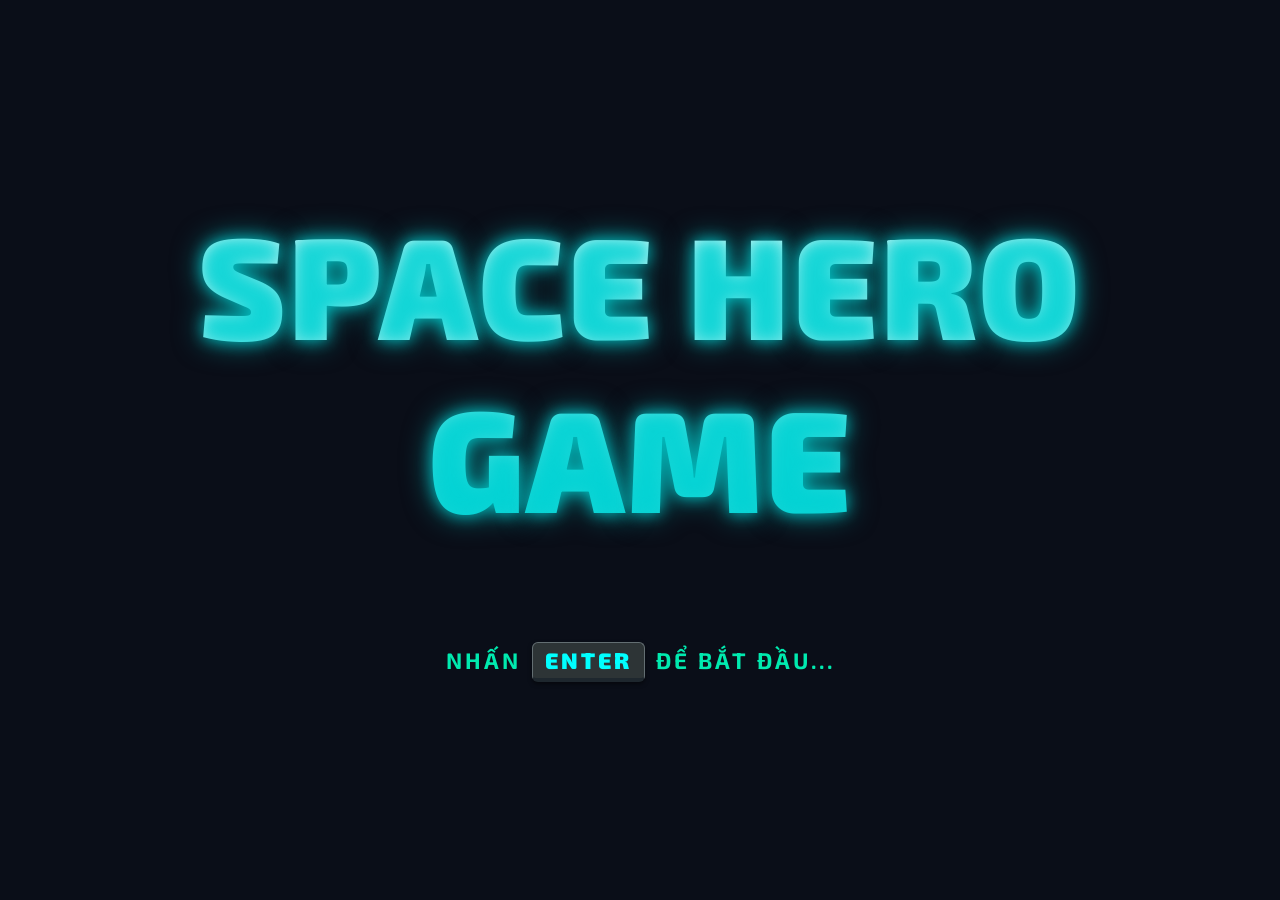
==== index.html @ d06ce6f5 "edit win banner" ====
<!doctype html>
<html lang="vi">
  <head>
    <meta charset="UTF-8" />
    <meta name="viewport" content="width=device-width, initial-scale=1.0" />
    <title>KIẾN THỨC TỔNG HỢP</title>
    <link
      rel="icon"
      href="https://image2url.com/r2/default/images/1771649817034-3b169dea-c56d-453d-b42c-735cafe83a2a.png"
      type="image/png"
    />
    <script src="https://cdn.jsdelivr.net/npm/phaser@3.55.2/dist/phaser.min.js"></script>
    <script src="https://cdn.jsdelivr.net/npm/sortablejs@latest/Sortable.min.js"></script>
    <link rel="stylesheet" href="styles/main.css" />
  </head>

  <body>
    <div id="start-screen" class="ui-screen">
      <div id="intro-step-1" class="ui-content">
        <h1 class="ui-title glow-title mega-title">SPACE HERO GAME</h1>
        <p class="press-start">
          Nhấn <span class="mech-key">ENTER</span> để bắt đầu...
        </p>
      </div>

      <div id="intro-step-2" class="menu-screen" style="display: none">
        <div class="dashboard-layout">
          <div class="dashboard-sidebar">
            <h2 class="sidebar-title">🧑‍🚀 THÔNG TIN HỌC SINH</h2>

            <div class="sidebar-controls">
              <select
                id="select-school"
                class="cyber-select"
                onchange="populateClasses()"
              >
                <option value="">-- ĐANG TRÍCH XUẤT DỮ LIỆU...</option>
              </select>

              <select
                id="select-class"
                class="cyber-select"
                onchange="populateStudents()"
                disabled
              >
                <option value="">-- Chọn Lớp --</option>
              </select>

              <select
                id="select-student"
                class="cyber-select"
                onchange="selectStudent()"
                disabled
              >
                <option value="">-- Chọn Họ & Tên --</option>
              </select>

              <button
                id="btn-view-history"
                class="cyber-select"
                onclick="window.showHistory()"
              >
                📜 LỊCH SỬ ĐIỂM
              </button>
            </div>

            <div class="sidebar-footer">↑ Điền thông tin học sinh trước ←</div>
          </div>

          <div class="dashboard-main">
            <div class="cyber-panel">
              <h3 class="panel-title">🎮 BẢNG ĐIỀU KHIỂN</h3>
              <div class="panel-content">
                <p>
                  <b>Điều khiển:</b> Sử dụng các phím
                  <kbd class="mech-key">W</kbd>
                  <kbd class="mech-key">A</kbd>
                  <kbd class="mech-key">S</kbd>
                  <kbd class="mech-key">D</kbd>
                  hoặc
                  <kbd class="mech-key">↑</kbd>
                  <kbd class="mech-key">←</kbd>
                  <kbd class="mech-key">↓</kbd>
                  <kbd class="mech-key">→</kbd> để di chuyển.
                </p>
              </div>
            </div>

            <div class="cyber-panel">
              <h3 class="panel-title">🚀 NHIỆM VỤ</h3>
              <div class="panel-content">
                <ul class="panel-list">
                  <li>Chạm vào Viên Ngọc để trả lời câu hỏi.</li>
                  <li>Tránh né Thiên Thạch.</li>
                  <li>
                    Thu thập vật phẩm hỗ trợ: ❤️ (Máu), 🛡️ (Khiên), 🧲 (Nam
                    châm), 💣 (Bom).
                  </li>
                </ul>
                <p>
                  <b>Tiến hóa:</b> Trả lời đúng các câu hỏi của <b>BOSS</b> để
                  nhận Nội Tại & nâng cấp tối đa sức mạnh!
                </p>
              </div>
            </div>

            <div id="level-selection-container" class="level-grid"></div>
          </div>
        </div>
      </div>
    </div>

    <div id="countdown-screen" class="ui-screen" style="display: none">
      <div id="countdown-text">5</div>
      <div id="loading-msg" class="loading-reveal-text">
        Chuẩn bị tiến vào không gian...
      </div>
    </div>

    <div id="game-over-screen" class="ui-screen" style="display: none">
      <div class="lose-card">
        <div class="lose-badge">
          <span class="skull-icon">💀</span>
        </div>
        <h1 class="lose-title">THUA CUỘC</h1>

        <div class="lose-score-box">
          <p id="end-score-text">ĐIỂM SỐ CỦA BẠN</p>
          <p id="end-score" class="lose-score-number">0</p>
        </div>

        <div class="lose-btn-group">
          <button
            class="lose-btn btn-outline"
            id="btn-save-lose"
            onclick="submitAutoScore()"
          >
            LƯU ĐIỂM
          </button>
          <button class="lose-btn btn-gradient" onclick="triggerReload()">
            CHƠI LẠI
          </button>
        </div>
      </div>
    </div>

    <div id="win-screen" class="ui-screen" style="display: none">
      <div class="win-banner">🏆</div>
      <h1 class="ui-title">XIN CHÚC MỪNG!</h1>
      <p class="win-score-box">
        Điểm số: <span class="stat-highlight" id="win-score-display">0/0</span>
      </p>
      <div class="ui-btn-box">
        <button
          class="ui-btn pulse-btn btn-win-large"
          onclick="triggerReload()"
        >
          CHƠI LẠI
        </button>
        <button
          class="ui-btn pulse-btn btn-win-large"
          id="btn-save-win"
          onclick="submitAutoScore()"
        >
          LƯU ĐIỂM
        </button>
      </div>
    </div>

    <div id="set-title-display" style="display: none">
      <span id="set-title-text">KIẾN THỨC TỔNG HỢP - PHẦN ...</span>
    </div>

    <div id="skills-row" style="display: none">
      <div class="skills-header">🌟 NỘI TẠI ĐÃ MỞ:</div>
      <div id="skills-list"></div>
    </div>

    <div id="hud-container" style="display: none">
      <div class="hud-row">
        <div class="hud-box score-box">
          💎 ĐIỂM: <span id="score" class="hud-txt-white">0</span>/<span
            id="total-questions-display"
            >45</span
          >
        </div>
        <div class="hud-box" id="health-display">
          ❤️ MÁU: <span id="hp" class="hud-txt-white">❤️❤️❤️❤️❤️❤️❤️</span>
        </div>
        <div class="hud-box timer-box">
          ⏱️
          <span id="time-remaining" class="hud-txt-white">15:00</span>
        </div>
      </div>
      <div class="hud-row">
        <div class="hud-box" id="streak-box">
          🔥 CHUỖI: <span id="streak" class="hud-txt-white">0</span>
        </div>
        <div class="hud-box" id="level-display">
          ⚡ CẤP: <span id="level" class="hud-txt-white">0</span>
        </div>
        <div class="hud-box" id="buff-status" style="display: none">
          ⚡ <span id="buff-text">BUFF</span>:
          <span id="buff-timer" class="hud-txt-timer">0s</span>
        </div>
        <div class="hud-box" id="shield-status" style="display: none">
          🛡️ KHIÊN: <span id="shield-timer" class="hud-txt-white">0s</span>
        </div>
      </div>
      <div id="pause-btn-hud" onclick="togglePause()" title="Tạm dừng [P]">
        <svg viewBox="0 0 24 24">
          <path d="M6 19h4V5H6v14zm8-14v14h4V5h-4z" />
        </svg>
      </div>
      <div id="player-name-display" class="player-name"></div>
    </div>

    <div id="boss-warning">
      ⚠️ CẢNH BÁO<br /><span class="boss-warning-txt">BOSS SẮP ĐẾN!</span>
    </div>

    <div id="progress-container" style="display: none">
      <div id="progress-fill"></div>
      <div id="boss-markers"></div>
    </div>

    <div id="feedback-modal"></div>
    <div id="overlay" style="display: none"></div>

    <div id="custom-alert" class="ui-screen" style="display: none">
      <div class="alert-box">
        <h2 class="alert-title">⚠️ LƯU Ý</h2>
        <p id="custom-alert-msg"></p>
        <button
          class="ui-btn btn-alert"
          onclick="
            document.getElementById('custom-alert').style.display = 'none'
          "
        >
          ĐÃ HIỂU
        </button>
      </div>
    </div>

    <div id="quiz-modal" style="display: none">
      <span id="close-modal-btn" onclick="closeModal()">[ESC]</span>
      <div id="question-title">CÂU HỎI</div>
      <h3 id="question-text">Loading...</h3>
      <div
        id="media-loader"
        class="cyber-media-loader"
        style="display: none"
      ></div>
      <img
        id="question-image"
        src=""
        alt="Hình minh họa"
        onclick="openZoom()"
      />
      <div id="hotspot-container" style="display: none">
        <img id="hotspot-image" src="" alt="Hotspot" />
      </div>
      <video id="question-video" autoplay muted preload="metadata">
        Trình duyệt của bạn không hỗ trợ thẻ video.
      </video>
      <div id="options-container"></div>
      <button id="confirm-btn">CHỐT ĐÁP ÁN</button>
    </div>

    <div id="image-zoom-overlay" style="display: none" onclick="closeZoom()">
      <img id="zoomed-image" src="" alt="Zoomed" />
    </div>

    <div id="pause-screen" class="ui-screen" style="display: none">
      <div id="resume-btn-huge" onclick="togglePause()" title="Tiếp tục [P]">
        <svg viewBox="0 0 24 24"><path d="M8 5v14l11-7z" /></svg>
      </div>
    </div>

    <div id="help-btn" onclick="openHelpModal()">?</div>

    <div id="help-modal" class="ui-screen" style="display: none">
      <div class="ui-content radar-panel help-box">
        <span class="help-close" onclick="closeHelpModal()">[ESC]</span>
        <h2 class="help-header">⌨️ BẢNG PHÍM TẮT</h2>

        <div class="help-content shortcut-grid">
          <div class="shortcut-group">
            <h3 class="shortcut-title">🚀 ĐIỀU KHIỂN TÀU</h3>
            <div class="shortcut-item">
              <span class="mech-key">W</span><span class="mech-key">A</span
              ><span class="mech-key">S</span
              ><span class="mech-key">D</span> hoặc
              <span class="mech-key">↑</span><span class="mech-key">←</span
              ><span class="mech-key">↓</span><span class="mech-key">→</span>
            </div>
          </div>

          <div class="shortcut-group">
            <h3 class="shortcut-title">🎮 HỆ THỐNG GAME</h3>
            <div class="shortcut-item">
              <span class="mech-key">P</span>
              <span>Tạm dừng / Tiếp tục game</span>
            </div>
            <div class="shortcut-item">
              <span class="mech-key">H</span>
              <span>Bật / Tắt bảng hướng dẫn này</span>
            </div>
            <div class="shortcut-item">
              <span class="mech-key">ESC</span>
              <span>Đóng các bảng hộp thoại tự động / Thoát toàn màn hình</span>
            </div>
          </div>

          <div class="shortcut-group" style="border-left-color: #ff4757">
            <h3 class="shortcut-title" style="color: #ff4757">
              ✍️ KHI CÓ CÂU HỎI
            </h3>
            <div class="shortcut-item">
              <span class="mech-key">1</span> <span>đến</span>
              <span class="mech-key">6</span> <span>: Chọn nhanh đáp án</span>
            </div>
            <div class="shortcut-item">
              <span class="mech-key">Enter</span>
              <span>: Chốt đáp án / Đóng thông báo lỗi</span>
            </div>
          </div>
        </div>
      </div>
    </div>

    <div id="history-modal" class="ui-screen" style="display: none">
      <div class="alert-box">
        <span
          class="help-close"
          onclick="
            document.getElementById('history-modal').style.display = 'none'
          "
          >[ESC]</span
        >

        <h2 class="alert-title">📜 LỊCH SỬ ĐIỂM</h2>
        <div id="history-content"></div>
      </div>
    </div>

    <div id="global-loader" class="ui-screen">
      <div class="cyber-spinner"></div>
      <div class="loader-text">ĐANG KHỞI ĐỘNG HỆ THỐNG...</div>
    </div>

    <script src="scripts/config.js"></script>
    <script src="scripts/questions.js"></script>
    <script src="scripts/game.js"></script>
    <script src="scripts/ui.js"></script>
  </body>
</html>
---- styles/main.css ----
@import url("https://fonts.googleapis.com/css2?family=Exo+2:wght@400;600;700;900&display=swap");

body {
  margin: 0;
  padding: 0;
  overflow: hidden;
  background: #0b0f19;
  font-family: "Exo 2", sans-serif;
  user-select: none;
}

/* ================== GIAO DIỆN CHUNG ================== */
.ui-screen {
  position: fixed;
  top: 0;
  left: 0;
  width: 100%;
  height: 100%;
  background: rgba(11, 15, 25, 0.98);
  z-index: 999999999;
  display: flex;
  flex-direction: column;
  justify-content: center;
  align-items: center;
  color: white;
  overflow-y: auto;
}
.ui-content {
  max-width: 800px;
  width: 90%;
  text-align: center;
}
.ui-title {
  font-size: clamp(4.2rem, 8vmin, 5.5rem);
  font-weight: 900;
  margin-bottom: 30px;
  text-transform: uppercase;
  letter-spacing: 2px;
  background: linear-gradient(180deg, #fff 0%, #00d2d3 100%);
  background-clip: text;
  -webkit-background-clip: text;
  -webkit-text-fill-color: transparent;
}

.key-cap {
  display: inline-block;
  padding: 2px 8px;
  background: #333;
  border-radius: 4px;
  border-bottom: 2px solid #111;
  font-weight: bold;
  color: #fff;
  margin: 0 3px;
}
.ui-btn {
  padding: clamp(12px, 2.2vmin, 15px) clamp(30px, 6vw, 50px);
  font-size: clamp(1.1rem, 3vmin, 1.5rem);
  font-weight: bold;
  color: #0b0f19;
  background: #00d2d3;
  border: none;
  border-radius: 50px;
  cursor: pointer;
  text-transform: uppercase;
  box-shadow: 0 0 20px rgba(0, 210, 211, 0.4);
  transition:
    transform 0.1s,
    box-shadow 0.1s;
}
.ui-btn:hover {
  transform: scale(1.05);
  box-shadow: 0 0 30px rgba(0, 210, 211, 0.6);
}

/* ================== HUD & TIỆN ÍCH ================== */
#hud-container {
  position: fixed;
  top: 20px;
  left: 20px;
  width: 95%;
  pointer-events: none;
  z-index: 100;
  display: flex;
  flex-direction: column;
  gap: 10px;
}
.hud-row {
  display: flex;
  gap: 15px;
  align-items: center;
}
.hud-box {
  background: rgba(0, 0, 0, 0.7);
  border-left: 4px solid #00d2d3;
  padding: 8px 15px;
  border-radius: 4px;
  color: #fff;
  font-size: clamp(12px, 2vmin, 16px);
  font-weight: 700;
  display: flex;
  align-items: center;
}
#health-display {
  border-color: #ff4757;
  color: #ff6b6b;
}
#streak-box {
  border-color: #f1c40f;
  color: #f1c40f;
}

.skill-tag {
  background: rgba(0, 0, 0, 0.8);
  padding: 4px 10px;
  border-radius: 20px;
  font-size: clamp(10px, 1.8vmin, 14px);
  font-weight: 700;
  border: 1px solid;
  white-space: nowrap;
  box-shadow: 0 2px 5px rgba(0, 0, 0, 0.5);
  animation: popIn 0.3s cubic-bezier(0.175, 0.885, 0.32, 1.275) forwards;
}
.boss-marker {
  position: absolute;
  transform: translateX(-50%);
  font-size: 24px;
  color: #ffffff;
  text-shadow: 0 0 5px #ff4757;
  filter: drop-shadow(0px 0px 5px #ff4757);
  transition: transform 0.3s;
}
.boss-marker.passed {
  filter: grayscale(100%) opacity(0.4);
  transform: translateX(-50%) scale(0.8);
}

/* ================== MODAL & CÂU HỎI ================== */
#quiz-modal {
  display: none;
  position: fixed;
  top: 50%;
  left: 50%;
  transform: translate(-50%, -50%);
  background: #1e272e;
  border: 2px solid #00d2d3;
  border-radius: 15px;
  padding: 30px;
  z-index: 10001;
  width: 90%;
  max-width: 1080px;
  text-align: center;
  color: white;
  box-shadow: 0 0 50px rgba(0, 0, 0, 0.8);
  max-height: 90vh;
  overflow-y: auto;
}
#quiz-modal::-webkit-scrollbar {
  width: 12px;
}
#quiz-modal::-webkit-scrollbar-track {
  background: transparent;
  margin: 15px 0;
}
#quiz-modal::-webkit-scrollbar-thumb {
  background: #00d2d3;
  border-radius: 10px;
  border: 3px solid #1e272e;
}
#quiz-modal::-webkit-scrollbar-thumb:hover {
  background: #a29bfe;
}
#question-title {
  font-size: clamp(1.4rem, 3.6vmin, 2rem);
  margin-bottom: 15px;
  color: #81ecec;
  text-transform: uppercase;
  letter-spacing: 1px;
  border-bottom: 1px solid #444;
  padding-bottom: 10px;
}
#question-text {
  font-size: clamp(1.05rem, 2.8vmin, 1.3rem);
  margin: 0 10px 25px;
  line-height: 1.5;
  text-align: justify;
}

#confirm-btn {
  display: none;
  width: 35%;
  margin: 30px auto 0;
  padding: 15px 30px;
  font-size: clamp(1.15rem, 3.2vmin, 1.5rem);
  font-weight: 900;
  text-transform: uppercase;
  letter-spacing: 1px;
  background: linear-gradient(45deg, #00d2d3, #1dd1a1);
  color: #0b0f19;
  border: none;
  border-radius: 50px;
  cursor: pointer;
  box-shadow: 0 0 20px rgba(0, 210, 211, 0.4);
  transition: all 0.3s ease;
  font-family: "Exo 2", sans-serif;
}
#confirm-btn:hover {
  transform: scale(1.05);
  box-shadow: 0 0 40px rgba(0, 210, 211, 0.8);
}
#close-modal-btn {
  position: absolute;
  top: 15px;
  right: 20px;
  cursor: pointer;
  color: #ff4757;
  transition: 0.2s;
  font-weight: bold;
  font-size: 1.2rem;
  z-index: 2;
}
#close-modal-btn:hover {
  text-shadow: 0 0 10px rgba(255, 71, 87, 0.8);
}

.option-btn,
.match-static-box,
.match-drag-box,
.sortable-item,
.matrix-table td {
  border: 2px solid #334155;
  box-sizing: border-box;
}

/* 1. Trắc nghiệm */
.option-btn {
  display: flex;
  align-items: center;
  width: 100%;
  padding: 12px 20px;
  margin: 8px 0;
  background: #2f3640;
  border-radius: 8px;
  color: #dcdde1;
  font-size: 1.1rem;
  text-align: left;
  cursor: pointer;
  transition: 0.2s;
}
.option-btn:hover {
  background: #353b48;
  border-color: #00d2d3;
}
.single-choice:hover {
  background: #00d2d3;
  color: #000;
  font-weight: bold;
}
.multi-choice .checkbox {
  width: 20px;
  height: 20px;
  min-width: 20px;
  flex-shrink: 0;
  border: 2px solid #aaa;
  border-radius: 4px;
  margin-right: 15px;
  display: flex;
  justify-content: center;
  align-items: center;
  background: transparent;
}
.multi-choice.selected {
  background: #2f3640;
  border-color: #00d2d3;
}
.multi-choice.selected .checkbox {
  background: #00d2d3;
  border-color: #00d2d3;
}
.multi-choice.selected .checkbox::after {
  content: "✔";
  font-size: 14px;
  color: #000;
}

/* 2. Nối chữ */
.matching-board {
  display: flex;
  justify-content: space-between;
  gap: 10px;
  margin: 15px 0;
  width: 100%;
}
.matching-col-left,
.matching-col-right {
  flex: 1;
  display: flex;
  flex-direction: column;
  gap: 8px;
}
.match-static-box,
.match-drag-box {
  border-radius: 8px;
  font-weight: bold;
  text-align: left;
  font-size: 1.2rem;
  min-height: 45px;
  display: flex;
  align-items: center;
  box-shadow: 0 4px 6px rgba(0, 0, 0, 0.3);
}
.match-static-box {
  background: #2f3640;
  color: #dcdde1;
  padding: 10px 12px;
}
.match-drag-box {
  background: #1e272e;
  color: #00d2d3;
  padding: 10px 12px 10px 8px;
  cursor: grab;
  transition: background 0.2s;
}
.match-drag-box::before {
  content: "⋮⋮";
  margin-right: 10px;
  font-size: 1.2rem;
  color: inherit;
}
.match-drag-box:active {
  cursor: grabbing;
  background: #2f3640;
}
.sortable-ghost-match {
  opacity: 0.4;
  background: #000;
  border: 2px solid #f39c12;
}

/* 3. Sắp xếp */
.sortable-list {
  list-style: none;
  padding: 0;
  margin: 15px 0;
  text-align: left;
  counter-reset: step-counter;
}
.sortable-item {
  background: #2f3640;
  color: #dcdde1;
  padding: 15px 15px 15px 50px !important;
  margin-bottom: 10px;
  border-radius: 8px;
  cursor: grab;
  font-size: 1.1rem;
  font-weight: bold;
  display: flex;
  align-items: center;
  box-shadow: 0 4px 6px rgba(0, 0, 0, 0.3);
  position: relative;
}
.sortable-item:active {
  cursor: grabbing;
  background: #353b48;
}
.sortable-item::before {
  counter-increment: step-counter;
  content: counter(step-counter);
  position: absolute;
  left: 12px;
  top: 50%;
  transform: translateY(-50%);
  background: #00d2d3;
  color: #0f172a;
  width: 26px;
  height: 26px;
  border-radius: 50%;
  display: flex;
  align-items: center;
  justify-content: center;
  font-weight: 900;
  font-size: 1rem;
  box-shadow: 0 0 8px rgba(0, 210, 211, 0.5);
}
.drag-handle {
  margin-right: 15px;
  color: #00d2d3;
  font-size: 1.5rem;
}
.sortable-ghost {
  opacity: 0.4;
  background: #1e272e;
  border: 2px dashed #00d2d3;
}

/* 4. Ma trận */
.matrix-table {
  width: 100%;
  border-collapse: collapse;
  margin-top: 15px;
  background: #2f3640;
  border-radius: 8px;
  overflow: hidden;
}
.matrix-table th {
  background: #0097e6;
  color: white;
  padding: 12px;
  font-size: 1.1rem;
  border: 1px solid #555;
}
.matrix-table th:first-child {
  background: #1e272e !important;
  border-top: 2px solid #1e272e !important;
  border-left: 2px solid #1e272e !important;
}
.matrix-table td {
  padding: 12px;
  text-align: center;
  color: #dcdde1;
  font-size: 1.2rem;
}
.matrix-table td:first-child {
  text-align: left;
  font-weight: bold;
  line-height: 1.7;
}
.matrix-table th:not(:first-child),
.matrix-table td:not(:first-child) {
  width: 15%;
  text-align: center;
}
.matrix-radio {
  transform: scale(2.3);
  cursor: pointer;
  margin: 3px;
  accent-color: #00d2d3;
}

/* 5. Click ảnh (Hotspot) */
.hotspot-area {
  position: absolute;
  cursor: pointer;
  background: rgba(0, 210, 211, 0.2);
  border-radius: 4px;
  transition: all 0.2s ease;
  border: 3px solid #334155;
  box-sizing: border-box;
}
.hotspot-area:hover {
  background: rgba(0, 210, 211, 0.5);
  border-color: #00d2d3;
}
.hotspot-area.selected {
  background: rgba(241, 196, 15, 0.6);
  border-color: #f1c40f;
  box-shadow: 0 0 15px rgba(241, 196, 15, 0.8);
}

/* ================== HIỆU ỨNG ĐÚNG / SAI CHUNG ================== */
.option-btn.correct-blink,
.sortable-item.correct-blink,
.match-drag-box.correct-blink {
  background: rgba(0, 184, 148, 0.15) !important;
  border-color: #00eaaf !important;
  box-shadow: 0 0 15px rgba(0, 234, 175, 0.25) !important;
}
.option-btn.is-wrong,
.sortable-item.is-wrong,
.match-drag-box.is-wrong {
  background: rgba(255, 71, 87, 0.15) !important;
  border-color: #ff4757 !important;
  box-shadow: 0 0 15px rgba(255, 71, 87, 0.25) !important;
}
.option-btn.correct-blink,
.option-btn.is-wrong {
  color: #fff !important;
}

.matrix-table td.correct-blink {
  background: rgba(0, 184, 148, 0.2) !important;
  border-color: #00eaaf !important;
  box-shadow: inset 0 0 15px rgba(0, 234, 175, 0.3) !important;
  transition: 0.3s;
}
.matrix-table td.is-wrong {
  background: rgba(255, 71, 87, 0.2) !important;
  border-color: #ff4757 !important;
  box-shadow: inset 0 0 15px rgba(255, 71, 87, 0.3) !important;
  transition: 0.3s;
}

.hotspot-area.correct-blink {
  background: rgba(0, 184, 148, 0.4) !important;
  border-color: #00eaaf !important;
  box-shadow: 0 0 15px rgba(0, 234, 175, 0.5) !important;
}
.hotspot-area.is-wrong {
  background: rgba(255, 71, 87, 0.4) !important;
  border-color: #ff4757 !important;
  box-shadow: 0 0 15px rgba(255, 71, 87, 0.5) !important;
}

/* ================== BOSS MODE OVERRIDES ================== */
#quiz-modal.boss-mode {
  border-color: #ff4757;
  background: #2d0f0f;
}
.boss-mode #question-title,
.boss-mode .match-drag-box,
.boss-mode .drag-handle {
  color: #ff4757;
}
.boss-mode .option-btn:hover,
.boss-mode .multi-choice.selected,
.boss-mode .multi-choice.selected .checkbox,
.boss-mode .match-drag-box,
.boss-mode .sortable-item {
  border-color: #ff4757;
}
.boss-mode .single-choice:hover,
.boss-mode .multi-choice.selected .checkbox {
  background: #ff4757;
  color: white;
}
.boss-mode .matrix-table th:first-child {
  background: #2d0f0f !important;
  border-top: 2px solid #2d0f0f !important;
  border-left: 2px solid #2d0f0f !important;
}

/* ================== MEDIA & ZOOM ================== */
#question-image {
  display: none;
  max-width: 100%;
  max-height: 250px;
  object-fit: contain;
  border-radius: 8px;
  margin: 0 auto 20px auto;
  border: 2px solid #555;
  cursor: zoom-in;
}
#question-image:hover {
  transform: scale(1.02);
  box-shadow: 0 0 15px rgba(0, 210, 211, 0.3);
  transition: 0.2s;
}
#question-video {
  display: none;
  max-width: 80%;
  border-radius: 8px;
  margin: 0 auto 20px auto;
  border: 2px solid #555;
  box-shadow: 0 4px 6px rgba(0, 0, 0, 0.3);
}
#image-zoom-overlay {
  display: none;
  position: fixed;
  top: 0;
  left: 0;
  width: 100%;
  height: 100%;
  background: rgba(0, 0, 0, 0.95);
  z-index: 20000;
  justify-content: center;
  align-items: center;
  cursor: zoom-out;
}
#zoomed-image {
  max-width: 95%;
  max-height: 95%;
  object-fit: contain;
  border-radius: 10px;
  border: 2px solid #00d2d3;
  box-shadow: 0 0 50px rgba(0, 210, 211, 0.5);
  animation: zoomIn 0.3s ease-out;
}

/* ================== OVERLAY, FEEDBACK & TRANG CHỦ ================== */
#overlay {
  display: none;
  position: fixed;
  top: 0;
  left: 0;
  width: 100%;
  height: 100%;
  background: rgba(0, 0, 0, 0.9);
  z-index: 10000;
}
#boss-warning {
  display: none;
  position: fixed;
  top: 40%;
  left: 50%;
  transform: translate(-50%, -50%);
  font-size: clamp(2rem, 6vmin, 3rem);
  font-weight: 900;
  color: #ff4757;
  z-index: 2000;
  text-shadow: 2px 2px 0px #000;
  animation: blink 0.5s infinite alternate;
  text-align: center;
}
#feedback-modal {
  display: none;
  position: fixed;
  top: 15%;
  left: 50%;
  transform: translateX(-50%);
  padding: 15px 40px;
  border-radius: 50px;
  color: white;
  font-size: clamp(18px, 4vw, 28px);
  font-weight: 900;
  z-index: 10002;
  text-transform: uppercase;
  box-shadow: 0 10px 30px rgba(0, 0, 0, 0.6);
  white-space: nowrap;
  animation: popFeedback 0.4s cubic-bezier(0.175, 0.885, 0.32, 1.275);
}
.feedback-correct {
  background: #00b894;
  border: 4px solid #fff;
  text-shadow: 0 2px 5px rgba(0, 0, 0, 0.3);
}
.feedback-wrong {
  background: #d63031;
  border: 4px solid #fff;
  text-shadow: 0 2px 5px rgba(0, 0, 0, 0.3);
}
.feedback-transparent {
  background: transparent !important;
  border: none !important;
  box-shadow: none !important;
}
@keyframes popFeedback {
  0% {
    transform: translate(-50%, -20px) scale(0.5);
    opacity: 0;
  }
  100% {
    transform: translate(-50%, 0) scale(1);
    opacity: 1;
  }
}
#win-screen {
  background: radial-gradient(circle, #1e3799 0%, #0b0f19 100%);
}
.win-banner {
  font-size: clamp(6rem, 25vmin, 12rem);
  animation: crownBounce 1s infinite alternate;
  margin-bottom: 10px;
  line-height: 1;
}
#win-screen .ui-title {
  font-size: clamp(3.5rem, 12vmin, 7rem);
  margin-bottom: 20px;
  letter-spacing: 4px;
  text-shadow:
    0 0 20px rgba(0, 210, 211, 0.8),
    0 0 40px rgba(0, 210, 211, 0.5);
}
.stat-highlight {
  color: #f1c40f;
  font-size: clamp(3rem, 8vmin, 5.5rem);
  font-weight: 900;
  text-shadow: 0 4px 10px rgba(0, 0, 0, 0.5);
}

.glow-title {
  text-shadow:
    0 0 15px rgba(0, 210, 211, 0.8),
    0 0 30px rgba(0, 210, 211, 0.6);
  animation: title-float 3s ease-in-out infinite;
}
.radar-panel {
  background: rgba(13, 27, 51, 0.85);
  border: 2px solid #00d2d3;
  box-shadow:
    inset 0 0 20px rgba(0, 210, 211, 0.2),
    0 0 20px rgba(0, 210, 211, 0.4);
  border-radius: 15px;
}
.pulse-btn {
  animation: pulse-ring 2s infinite;
}
.mech-key {
  display: inline-block;
  padding: 4px 12px;
  background: #2d3436;
  border: 1px solid #636e72;
  border-bottom: 4px solid #1e272e;
  border-radius: 6px;
  font-weight: 900;
  color: #00ffff;
  margin: 0 3px;
  box-shadow: 0 2px 4px rgba(0, 0, 0, 0.5);
}

/* --- HIỆU ỨNG ĐẾM NGƯỢC & LOADING --- */
.loading-reveal-text {
  font-size: 1.5rem;
  margin-top: 60px;
  font-style: italic;
  font-weight: bold;
  background: linear-gradient(
    to right,
    #00d2d3 50%,
    rgba(162, 155, 254, 0.2) 50%
  );
  background-size: 200% 100%;
  background-position: 100% 0;
  background-clip: text;
  -webkit-background-clip: text;
  color: transparent;
}
.loading-reveal-text.run-anim {
  animation: textWipe 5s linear forwards;
}

/* ================== KEYFRAMES (ẢNH ĐỘNG) ================== */
@keyframes popIn {
  0% {
    transform: scale(0);
    opacity: 0;
  }
  100% {
    transform: scale(1);
    opacity: 1;
  }
}
@keyframes blink {
  from {
    opacity: 1;
  }
  to {
    opacity: 0.5;
  }
}
@keyframes crownBounce {
  from {
    transform: translateY(0) scale(1);
    text-shadow: 0 0 20px #f1c40f;
  }
  to {
    transform: translateY(-20px) scale(1.1);
    text-shadow: 0 0 50px #f1c40f;
  }
}
@keyframes title-float {
  0%,
  100% {
    transform: translateY(0);
  }
  50% {
    transform: translateY(-10px);
  }
}
@keyframes pulse-ring {
  0% {
    box-shadow: 0 0 0 0 rgba(0, 210, 211, 0.7);
  }
  70%,
  100% {
    box-shadow: 0 0 0 20px rgba(0, 210, 211, 0);
  }
}
@keyframes zoomIn {
  from {
    transform: scale(0.5);
    opacity: 0;
  }
  to {
    transform: scale(1);
    opacity: 1;
  }
}
@keyframes countdownPulse {
  0% {
    transform: scale(0.5);
    opacity: 0;
  }
  50% {
    transform: scale(1.2);
    opacity: 1;
  }
  100% {
    transform: scale(1);
    opacity: 0;
  }
}
@keyframes textWipe {
  0% {
    background-position: 100% 0;
  }
  100% {
    background-position: 0 0;
    text-shadow: 0 0 15px rgba(0, 210, 211, 0.5);
  }
}

#countdown-screen {
  z-index: 3500;
  background: #0b0f19;
}
#countdown-text {
  font-size: clamp(10rem, 27vmin, 17rem);
  font-weight: 900;
  margin: 0;
  line-height: 1;
  color: #00d2d3;
  text-shadow:
    0 0 20px rgba(0, 210, 211, 0.8),
    0 0 60px rgba(0, 210, 211, 0.5);
  animation: countdownPulse 1s ease-in-out infinite;
}

.text-white {
  color: #fff;
}
.win-text-subtitle {
  font-size: clamp(1.5rem, 4vmin, 2.5rem);
  margin-bottom: 20px;
  text-shadow: 0 2px 5px rgba(0, 0, 0, 0.5);
}
.win-score-box {
  font-size: clamp(1.2rem, 3.5vmin, 2.2rem);
  color: #81ecec;
  margin-bottom: 50px;
  display: flex;
  align-items: center;
  justify-content: center;
  gap: 15px;
}
.btn-win-large {
  font-size: clamp(1.2rem, 3vmin, 1.8rem);
  padding: 20px 60px;
  box-shadow: 0 0 30px rgba(0, 210, 211, 0.6);
}

#set-title-display {
  position: fixed;
  bottom: 20px;
  left: 20px;
  z-index: 9999999999;
  pointer-events: none;
  text-align: left;
}
#set-title-text {
  color: #a29bfe;
  font-size: clamp(1.4rem, 2.5vmin, 1.7rem);
  font-weight: 900;
  text-transform: uppercase;
  text-shadow: 0 0 10px rgba(162, 155, 254, 0.8);
  letter-spacing: 1px;
}

#skills-row {
  position: fixed;
  top: 120px;
  left: 50%;
  transform: translateX(-50%);
  z-index: 100;
  flex-direction: column;
  align-items: center;
  gap: 8px;
  width: 100%;
  pointer-events: none;
}
.skills-header {
  font-weight: 900;
  text-shadow: 1px 1px 2px #000;
  color: #f368e0;
  font-size: 0.9rem;
}
#skills-list {
  display: flex;
  gap: 10px;
  flex-wrap: wrap;
  justify-content: center;
}

.hud-txt-white {
  color: white;
  margin-left: 10px;
}
.hud-txt-timer {
  color: white;
  margin-left: 5px;
}
.score-box {
  border-color: #00d2d3;
  color: #00d2d3;
}
#level-display {
  border-color: #a29bfe;
  color: #a29bfe;
}
#buff-status {
  border-color: #f39c12;
  color: #f1c40f;
}
#shield-status {
  border-color: #00ccff;
  color: #00ccff;
}
.boss-warning-txt {
  font-size: 2rem;
  color: white;
}

#progress-container {
  position: fixed;
  bottom: 20px;
  left: 50%;
  transform: translateX(-50%);
  width: 50%;
  height: 8px;
  border: 1px solid #555;
  background: #000;
  border-radius: 4px;
  z-index: 100;
}
#progress-fill {
  background: #00d2d3;
  height: 100%;
  width: 0%;
  transition: width 0.3s;
}
#boss-markers {
  position: absolute;
  top: -15px;
  left: 0;
  width: 100%;
  height: 100%;
  pointer-events: none;
}

#custom-alert {
  z-index: 99999999999;
  background: rgba(0, 0, 0, 0.85);
}
.alert-box {
  background: #1e272e;
  border: 2px solid #f39c12;
  border-radius: 15px;
  padding: 30px;
  text-align: center;
  max-width: 500px;
  width: 80%;
  box-shadow: 0 0 40px rgba(243, 156, 18, 0.4);
  margin: auto;
}
.alert-title {
  color: #f39c12;
  margin-top: 0;
  font-size: 2rem;
}
#custom-alert-msg {
  font-size: 1.3rem;
  color: #fff;
  line-height: 1.5;
  margin-bottom: 25px;
}
.btn-alert {
  background: #f39c12;
  color: #000;
  padding: 12px 35px;
  font-size: 1.2rem;
  box-shadow: none;
}

#hotspot-container {
  position: relative;
  margin: 0 auto 20px auto;
  display: inline-block;
  max-width: 100%;
  line-height: 0;
}
#hotspot-image {
  display: block;
  max-width: 100%;
  border-radius: 8px;
  border: 2px solid #555;
  width: 100%;
}

#pause-screen {
  z-index: 25000;
  background: rgba(0, 0, 0, 0.85);
}

#help-btn {
  position: fixed;
  bottom: 20px;
  right: 20px;
  font-size: 26px;
  font-weight: 900;
  font-family: "Exo 2", sans-serif;
  cursor: pointer;
  z-index: 9999999999;
  background: rgba(13, 27, 51, 0.85);
  border: 2px solid #ff4757;
  color: #ff4757;
  border-radius: 50%;
  width: 50px;
  height: 50px;
  display: none;
  justify-content: center;
  align-items: center;
  box-shadow: 0 0 15px rgba(255, 71, 87, 0.4);
  transition: all 0.3s cubic-bezier(0.175, 0.885, 0.32, 1.275);
}
#help-btn:hover {
  background: #ff4757;
  color: #ffffff;
  transform: scale(1.15) rotate(15deg);
  box-shadow:
    0 0 20px rgba(255, 71, 87, 0.8),
    0 0 40px rgba(255, 71, 87, 0.5);
}
#help-modal {
  z-index: 9999999999;
  background: rgba(0, 0, 0, 0.9);
}
.help-box {
  position: relative;
  max-width: 600px;
  margin: 0 auto;
}
.help-close {
  position: absolute;
  top: 15px;
  right: 20px;
  cursor: pointer;
  color: #ff4757;
  transition: 0.2s;
  font-weight: bold;
  font-size: 1.2rem;
}
.help-header {
  text-align: center;
  margin-top: 10px;
}
.help-content {
  text-align: left;
  line-height: 1.8;
  font-size: 1.1rem;
  margin-top: 20px;
}
.timer-box {
  position: fixed !important;
  top: 20px;
  right: 80px;
  height: 42px;
  box-sizing: border-box;
  border-color: #e84393 !important;
  color: #e84393 !important;
  margin: 0;
  z-index: 100;
  display: flex;
  align-items: center;
  font-size: 1.8rem;
}

/* --- NÚT PAUSE Ở GÓC TRÊN CÙNG BÊN PHẢI --- */
#pause-btn-hud {
  position: fixed;
  top: 20px;
  right: 20px;
  background: #0097e6;
  border: 3px solid #ffffff;
  border-radius: 8px;
  width: 42px;
  height: 42px;
  display: flex;
  justify-content: center;
  align-items: center;
  cursor: pointer;
  box-shadow: 0 4px 10px rgba(0, 0, 0, 0.5);
  transition:
    transform 0.1s,
    background 0.2s;
  pointer-events: auto;
  z-index: 100;
  background: #00a8ff;
  box-shadow: 0 0 15px rgba(0, 168, 255, 0.6);
}
#pause-btn-hud:hover {
  transform: scale(1.1);
  box-shadow: 0 0 15px rgba(0, 168, 255, 0.8);
}
#pause-btn-hud svg {
  fill: #ffffff;
  width: 40px;
  height: 40px;
}

#resume-btn-huge {
  background: #2ecc71;
  border: 6px solid #ffffff;
  border-radius: 25px;
  width: 140px;
  height: 140px;
  display: flex;
  justify-content: center;
  align-items: center;
  cursor: pointer;
  box-shadow:
    0 0 40px rgba(46, 204, 113, 0.6),
    inset 0 0 20px rgba(255, 255, 255, 0.5);
  animation: pulse-ring 1s infinite;
  transition: transform 0.2s;
}
#resume-btn-huge:hover {
  transform: scale(1.1);
}
#resume-btn-huge svg {
  fill: #ffffff;
  width: 120px;
  height: 120px;
}
.shortcut-grid {
  display: flex;
  flex-direction: column;
  gap: 15px;
  margin-top: 20px;
  padding: 20px;
  text-align: left;
}
.shortcut-group {
  background: rgba(0, 0, 0, 0.4);
  border-radius: 8px;
  padding: 15px;
  border-left: 4px solid #00d2d3;
}
.shortcut-title {
  color: #f1c40f;
  margin: 0 0 12px 0;
  font-size: 1.15rem;
  text-transform: uppercase;
}
.shortcut-item {
  display: flex;
  align-items: center;
  gap: 10px;
  margin-bottom: 10px;
  color: #dcdde1;
  font-size: 1.05rem;
}
.shortcut-item:last-child {
  margin-bottom: 0;
}
.shortcut-item b {
  color: #a29bfe;
}
.cyber-loader-wrapper {
  display: flex;
  flex-direction: column;
  align-items: center;
  gap: 12px;
  margin-top: 15px;
  width: 100%;
}

.cyber-loader-text {
  color: #00d2d3;
  font-size: 1.1rem;
  font-weight: 700;
  text-transform: uppercase;
  letter-spacing: 2px;
  text-shadow: 0 0 10px rgba(0, 210, 211, 0.6);
  animation: blink 1.5s infinite alternate;
}

.cyber-loader-track {
  width: 800px;
  height: 12px;
  background: rgba(13, 27, 51, 0.9);
  border: 2px solid #00d2d3;
  border-radius: 10px;
  position: relative;
  overflow: hidden;
  box-shadow:
    0 0 15px rgba(0, 210, 211, 0.3),
    inset 0 0 5px rgba(0, 0, 0, 0.8);
}

.cyber-loader-fill {
  position: absolute;
  top: 0;
  left: -50%;
  width: 50%;
  height: 100%;
  background: linear-gradient(
    90deg,
    transparent,
    #00eaaf,
    #00d2d3,
    transparent
  );
  box-shadow: 0 0 10px #00eaaf;
  animation: cyber-scan 1.2s infinite linear;
}

@keyframes cyber-scan {
  0% {
    left: -50%;
  }
  100% {
    left: 100%;
  }
}
.mega-title {
  font-size: clamp(9rem, 16vmin, 13rem) !important;
  margin-bottom: 100px;
  margin-top: 0;
}

.press-start {
  color: #00eaaf;
  font-size: clamp(1rem, 2.5vmin, 1.5rem);
  font-weight: 700;
  text-transform: uppercase;
  letter-spacing: 3px;
  animation: blinkText 1s infinite alternate;
  cursor: pointer;
  margin-top: 20px;
}

@keyframes blinkText {
  0% {
    opacity: 1;
    text-shadow: 0 0 15px #00eaaf;
  }
  100% {
    opacity: 0.3;
    text-shadow: none;
  }
}

#intro-step-2 {
  animation: fadeInMenu 0.6s ease-out;
}

@keyframes fadeInMenu {
  from {
    opacity: 0;
    transform: translateY(20px);
  }
  to {
    opacity: 1;
    transform: translateY(0);
  }
}

.level-card {
  flex: 1;
  gap: 15px;
  background: rgba(13, 27, 51, 0.8);
  border: 2px solid #00d2d3;
  border-radius: 10px;
  padding: 12px 5px;
  cursor: pointer;
  display: flex;
  flex-direction: column;
  align-items: center;
  transition: all 0.3s cubic-bezier(0.25, 0.8, 0.25, 1);
  box-shadow:
    inset 0 0 10px rgba(0, 210, 211, 0.1),
    0 4px 6px rgba(0, 0, 0, 0.3);
  position: relative;
  overflow: hidden;
}

.level-card::before {
  content: "";
  position: absolute;
  top: 0;
  left: -100%;
  width: 50%;
  height: 2px;
  background: linear-gradient(90deg, transparent, #fff, transparent);
  transition: all 0.5s;
}

.level-card:hover {
  transform: translateY(-6px);
  box-shadow:
    inset 0 0 15px rgba(0, 210, 211, 0.3),
    0 8px 15px rgba(0, 210, 211, 0.5);
  background: rgba(0, 210, 211, 0.15);
  border-color: #fff;
}

.level-card:hover::before {
  left: 100%;
}

.card-icon {
  font-size: 2rem;
  margin-bottom: 5px;
  filter: drop-shadow(0 0 8px rgba(255, 255, 255, 0.5));
}

.card-title {
  color: #fff;
  font-size: 1.8rem;
  font-weight: 900;
  text-transform: uppercase;
  margin: 0 0 2px 0;
}

.card-info {
  color: #00eaaf;
  font-size: 1.2rem;
  font-weight: 600;
}
/* ================== GIAO DIỆN THUA CUỘC (KIỂU MỚI) ================== */
#game-over-screen {
  background: rgba(11, 15, 25, 0.85);
  backdrop-filter: blur(8px); /* Làm mờ cảnh game phía sau */
}

.lose-card {
  background: linear-gradient(180deg, #1e272e 0%, #0b0f19 100%);
  border-radius: 24px;
  padding: 0 40px 40px;
  width: 90%;
  max-width: 420px;
  text-align: center;
  box-shadow:
    0 20px 50px rgba(0, 0, 0, 0.8),
    inset 0 2px 5px rgba(255, 255, 255, 0.05);
  border: 2px solid #00d2d3;
  display: flex;
  flex-direction: column;
  align-items: center;
  animation: popIn 0.5s cubic-bezier(0.175, 0.885, 0.32, 1.275);
}

.lose-badge {
  width: 80px;
  height: 80px;
  background: #0b0f19;
  border-radius: 50%;
  border: 3px solid #82ccdd;
  box-shadow: 0 0 15px rgba(130, 204, 221, 0.4);
  display: flex;
  justify-content: center;
  align-items: center;
  margin-top: -40px; /* Bí quyết để logo nhô lên khỏi viền thẻ */
  margin-bottom: 20px;
}

.skull-icon {
  font-size: 45px;
  color: #fff;
  filter: drop-shadow(0 2px 4px rgba(0, 0, 0, 0.5));
}

.lose-title {
  color: #ff6b81;
  font-size: 2.2rem;
  font-weight: 900;
  text-transform: uppercase;
  letter-spacing: 2px;
  margin: 0 0 25px 0;
  text-shadow: 0 2px 10px rgba(255, 107, 129, 0.4);
}

.lose-score-box {
  background: rgba(0, 0, 0, 0.4);
  border: 1px solid rgba(0, 210, 211, 0.2);
  width: 100%;
  border-radius: 16px;
  padding: 25px 20px;
  margin-bottom: 30px;
  box-sizing: border-box;
}

#end-score-text {
  color: #81ecec;
  font-size: 1rem;
  font-weight: bold;
  margin: 0 0 10px 0;
  text-transform: uppercase;
  letter-spacing: 2px;
}

.lose-score-number {
  color: #00eaaf;
  font-size: 8rem;
  font-weight: 900;
  margin: 0;
  text-shadow: 0 0 20px rgba(0, 234, 175, 0.8);
  line-height: 1;
}

.lose-btn-group {
  display: flex;
  gap: 15px;
  width: 100%;
}

.lose-btn {
  flex: 1;
  padding: 15px 10px;
  font-size: 1.05rem;
  font-weight: 900;
  border-radius: 12px;
  cursor: pointer;
  text-transform: uppercase;
  transition: all 0.2s;
  font-family: "Exo 2", sans-serif;
}
.btn-gradient {
  background: linear-gradient(90deg, #00d2d3, #00eaaf);
  border: none;
  color: #0b0f19;
  box-shadow: 0 5px 15px rgba(0, 210, 211, 0.4);
}
.btn-gradient:hover {
  transform: translateY(-3px);
  box-shadow: 0 8px 25px rgba(0, 234, 175, 0.7);
  filter: brightness(1.1);
}

#global-loader {
  background: rgba(11, 15, 25, 0.95);
  backdrop-filter: blur(10px);
  flex-direction: column;
  display: none;
  z-index: 9999999999999999;
}

.cyber-spinner {
  width: 70px;
  height: 70px;
  border: 5px solid rgba(0, 210, 211, 0.1);
  border-top-color: #00eaaf;
  border-bottom-color: #a29bfe;
  border-radius: 50%;
  animation: cyber-spin 1s cubic-bezier(0.68, -0.55, 0.265, 1.55) infinite;
  margin-bottom: 25px;
  box-shadow: 0 0 20px rgba(0, 210, 211, 0.4);
}

.loader-text {
  color: #00d2d3;
  font-size: 1.4rem;
  font-weight: 900;
  letter-spacing: 3px;
  text-transform: uppercase;
  text-shadow: 0 0 15px rgba(0, 210, 211, 0.8);
  animation: blinkText 1s infinite alternate;
}

@keyframes cyber-spin {
  0% {
    transform: rotate(0deg) scale(1);
  }
  50% {
    transform: rotate(180deg) scale(1.1);
    box-shadow: 0 0 30px rgba(0, 234, 175, 0.6);
  }
  100% {
    transform: rotate(360deg) scale(1);
  }
}

.cyber-media-loader {
  width: 90%;
  max-width: 500px;
  height: 180px;
  background: rgba(13, 27, 51, 0.6);
  border: 2px dashed #00d2d3;
  border-radius: 8px;
  margin: 0 auto 20px auto;
  display: flex;
  justify-content: center;
  align-items: center;
  color: #00eaaf;
  font-size: 1.1rem;
  font-weight: 900;
  letter-spacing: 2px;
  position: relative;
  overflow: hidden;
  box-shadow: inset 0 0 20px rgba(0, 210, 211, 0.2);
  text-shadow: 0 0 10px rgba(0, 234, 175, 0.5);
}

.cyber-scan-line {
  position: absolute;
  top: 0;
  left: 0;
  width: 100%;
  height: 4px;
  background: #00eaaf;
  box-shadow:
    0 0 15px #00eaaf,
    0 0 30px #00eaaf;
  animation: media-scan 1.2s cubic-bezier(0.45, 0.05, 0.55, 0.95) infinite
    alternate;
  z-index: 2;
}

@keyframes media-scan {
  0% {
    top: 0%;
    opacity: 0.5;
  }
  100% {
    top: calc(100% - 4px);
    opacity: 1;
  }
}

#player-name-display {
  position: fixed !important;
  top: 20px;
  right: 250px; /* Nằm ngay bên trái cục Timer (Timer đang ở right: 80px) */
  bottom: auto;
  left: auto; /* Hủy vị trí cũ ở góc dưới */
  height: 42px;
  display: flex;
  align-items: center;
  background: rgba(0, 0, 0, 0.7);
  border-left: 4px solid #00eaaf;
  border-radius: 4px;
  padding: 0 15px;
  color: #fff; /* Chữ màu trắng cho đồng bộ HUD */
  font-weight: 700;
  font-size: 1.8rem;
  z-index: 100;
  box-sizing: border-box;
  text-shadow: none;
}

#btn-save-win {
  background: linear-gradient(90deg, #f39c12, #e67e22);
  margin-top: 15px;
}

.cyber-select {
  padding: 12px 40px 12px 15px !important; /* Tăng lề phải lên 40px để chữ không đè vào mũi tên */
  background-color: rgba(13, 27, 51, 0.9) !important;
  color: #fff;
  border: 2px solid #00d2d3;
  border-radius: 8px;
  font-family: "Exo 2", sans-serif;
  font-size: 1rem;
  font-weight: 700;
  outline: none;
  cursor: pointer;
  min-width: 200px;
  /* Ẩn mũi tên mặc định xấu xí của trình duyệt */
  appearance: none;
  -webkit-appearance: none;
  -moz-appearance: none;
  /* Vẽ mũi tên Sci-fi mới cách lề phải 15px */
  background-image: url("data:image/svg+xml;charset=US-ASCII,%3Csvg%20xmlns%3D%22http%3A%2F%2Fwww.w3.org%2F2000%2Fsvg%22%20width%3D%22292.4%22%20height%3D%22292.4%22%3E%3Cpath%20fill%3D%22%2300eaaf%22%20d%3D%22M287%2069.4a17.6%2017.6%200%200%200-13-5.4H18.4c-5%200-9.3%201.8-12.9%205.4A17.6%2017.6%200%200%200%200%2082.2c0%205%201.8%209.3%205.4%2012.9l128%20127.9c3.6%203.6%207.8%205.4%2012.8%205.4s9.2-1.8%2012.8-5.4L287%2095c3.5-3.5%205.4-7.8%205.4-12.8%200-5-1.9-9.2-5.5-12.8z%22%2F%3E%3C%2Fsvg%3E");
  background-repeat: no-repeat;
  background-position: right 15px top 50%; /* Mũi tên cách lề phải 15px */
  background-size: 14px auto;
}

.cyber-select:disabled {
  opacity: 0.4;
  cursor: not-allowed;
  border-color: #555;
}

.cyber-select option {
  background: #0b0f19;
  color: #00eaaf;
}

#level-selection-container {
  display: flex;
  flex: 1;
  gap: 20px;
  flex-wrap: wrap;
  justify-content: flex-start;
  margin-top: 10px;
}

.cyber-panel {
  flex: 1;
  background: rgba(0, 20, 35, 0.75);
  border: 1px solid #00f3ff;
  border-radius: 15px;
  padding: 10px 40px;
  display: flex;
  flex-direction: column;
  justify-content: center;
  box-shadow: inset 0 0 20px rgba(0, 243, 255, 0.05);
}

.cyber-panel h3 {
  color: #00f3ff;
  margin-bottom: 5px;
  text-transform: uppercase;
  font-size: 22px;
  letter-spacing: 1px;
}

#intro-step-1 {
  max-width: 100%;
}

/* ================== MENU DASHBOARD (BƯỚC 2) ================== */
.menu-screen {
  width: 100%;
  height: 100vh;
  padding: 4vh 4vw;
  box-sizing: border-box;
  animation: fadeInMenu 0.6s ease-out;
}

.dashboard-layout {
  display: flex;
  width: 100%;
  height: 100%;
  max-width: 1500px;
  margin: 0 auto;
  gap: 40px;
}

/* --- SIDEBAR TRÁI --- */
.dashboard-sidebar {
  flex: 0 0 350px;
  display: flex;
  flex-direction: column;
  justify-content: center;
  background: rgba(0, 20, 35, 0.85);
  border: 2px solid #00f3ff;
  border-radius: 15px;
  padding: 40px 30px;
  box-shadow: 0 0 25px rgba(0, 243, 255, 0.2);
}

.sidebar-title {
  color: #00f3ff;
  text-align: center;
  font-size: 1.6rem;
  text-transform: uppercase;
  letter-spacing: 2px;
  margin-bottom: 40px;
  text-shadow: 0 0 10px #00f3ff;
}

.sidebar-controls {
  display: flex;
  flex-direction: column;
  gap: 25px;
}

.sidebar-footer {
  margin-top: auto;
  border-top: 1px dashed #00f3ff;
  padding-top: 20px;
  text-align: center;
  color: #aaa;
  font-size: 16px;
  font-style: italic;
}

/* Override lại width cho các select bên trong sidebar */
.dashboard-sidebar .cyber-select {
  width: 100%;
  padding: 15px;
  font-size: 16px;
}

/* --- NỘI DUNG CHÍNH (CỘT PHẢI) --- */
.dashboard-main {
  flex: 1;
  display: flex;
  flex-direction: column;
  gap: 20px;
}

.panel-title {
  color: #00f3ff;
  margin-bottom: 5px;
  text-transform: uppercase;
  font-size: 22px;
  letter-spacing: 1px;
}

.panel-content {
  color: #e0e0e0;
  line-height: 1.8;
  font-size: 18px;
}

.panel-content p,
.panel-content li {
  font-size: 18px;
}

.panel-list {
  margin-bottom: 10px;
  padding-left: 20px;
}

/* Layout Grid cho thẻ OT */
.level-grid {
  display: flex;
  flex: 1;
  gap: 20px;
  flex-wrap: wrap;
  justify-content: flex-start;
  margin-top: 10px;
}

.player-name {
  text-transform: uppercase;
}

#btn-view-history {
  background: #0097e6 !important;
  text-align: center;
  padding-right: 15px !important;
  display: none;
  transition: 0.3s;
  background-image: none;
}

#history-modal {
  z-index: 999999999999999;
}

#history-modal .alert-box {
  position: relative;
  max-width: 650px;
  width: 90%;
  border-color: #00eaaf;
  box-shadow: 0 0 30px rgba(0, 234, 175, 0.4);
}

#history-modal .alert-box .alert-title {
  color: #00eaaf;
  font-size: 1.8rem;
  margin-bottom: 20px;
}

#history-modal .alert-box #history-content {
  max-height: 400px;
  overflow-y: auto;
  color: #fff;
  margin-bottom: 10px;
}

.cyber-spinner {
  width: 40px;
  height: 40px;
  margin: 0 auto;
}

.cyber-spinner + p {
  color: #00d2d3;
  margin-top: 15px;
  font-weight: bold;
}

/* ================= BẢNG LỊCH SỬ ĐIỂM ================= */
#history-content {
  max-height: 350px; /* Giới hạn chiều cao: Chứa khoảng 6-7 dòng, dư sức chứa 1000 dòng nhờ cuộn */
  overflow-y: auto; /* Bật thanh cuộn dọc bên trong bảng */
  margin-top: 15px;
  border-radius: 8px; /* Bo góc nhẹ cho khung cuộn */
  border: 1px solid rgba(0, 234, 175, 0.3); /* Viền mờ bao quanh khu vực bảng */
  background: rgba(0, 0, 0, 0.4); /* Làm nền bảng tối lại để nổi bật chữ */
}

.history-table {
  width: 100%;
  border-collapse: collapse;
  font-family: "Exo 2", sans-serif;
}

.history-table th {
  position: sticky; /* SIÊU QUAN TRỌNG: Cố định Header khi cuộn xuống hàng ngàn dòng */
  top: 0;
  background: rgba(
    13,
    27,
    51,
    1
  ); /* Nền tối tuyệt đối để đè lên các dòng trôi qua bên dưới */
  color: #00eaaf;
  padding: 15px 10px;
  font-size: 1.1rem;
  text-transform: uppercase;
  border-bottom: 2px solid #00eaaf; /* Gạch dưới Header đậm hơn */
  z-index: 2; /* Đảm bảo tiêu đề luôn nằm trên cùng */
  letter-spacing: 1px;
}

.history-table td {
  padding: 12px 10px;
  border-bottom: 1px solid rgba(255, 255, 255, 0.1); /* Kẻ ngang mờ ngăn cách các dòng */
  text-align: center;
  font-size: 1.1rem;
}

/* Ẩn dòng kẻ dưới của hàng cuối cùng cho đẹp */
.history-table tr:last-child td {
  border-bottom: none;
}

.history-table tr:hover td {
  background: rgba(
    0,
    234,
    175,
    0.15
  ); /* Hiệu ứng sáng lên khi rê chuột vào dòng */
  transition: all 0.2s ease;
  cursor: default;
}

/* --- Tùy chỉnh thanh cuộn siêu mượt (Scrollbar) chuẩn Sci-fi --- */
#history-content::-webkit-scrollbar {
  width: 8px;
}
#history-content::-webkit-scrollbar-track {
  background: rgba(0, 0, 0, 0.3);
  border-radius: 0 8px 8px 0;
}
#history-content::-webkit-scrollbar-thumb {
  background: #00d2d3;
  border-radius: 8px;
}
#history-content::-webkit-scrollbar-thumb:hover {
  background: #00eaaf;
}
.ui-btn-box {
  display: flex;
  align-items: center;
  justify-content: center;
  gap: 50px;
}

/* --- GIAO DIỆN THẺ OT BỊ KHÓA KHI CHƯA CHỌN TÊN / ĐANG QUÉT LỊCH SỬ --- */
.level-card.waiting-info {
  opacity: 0.4;
  filter: grayscale(100%);
  cursor: not-allowed !important;
  transition: all 0.3s ease;
}
/* Tắt các hiệu ứng nhảy lên và nháy sáng khi đang bị khóa */
.level-card.waiting-info:hover {
  transform: none;
  box-shadow:
    inset 0 0 10px rgba(0, 210, 211, 0.1),
    0 4px 6px rgba(0, 0, 0, 0.3);
  background: rgba(13, 27, 51, 0.8);
  border-color: #00d2d3;
}
.level-card.waiting-info::before {
  display: none;
}
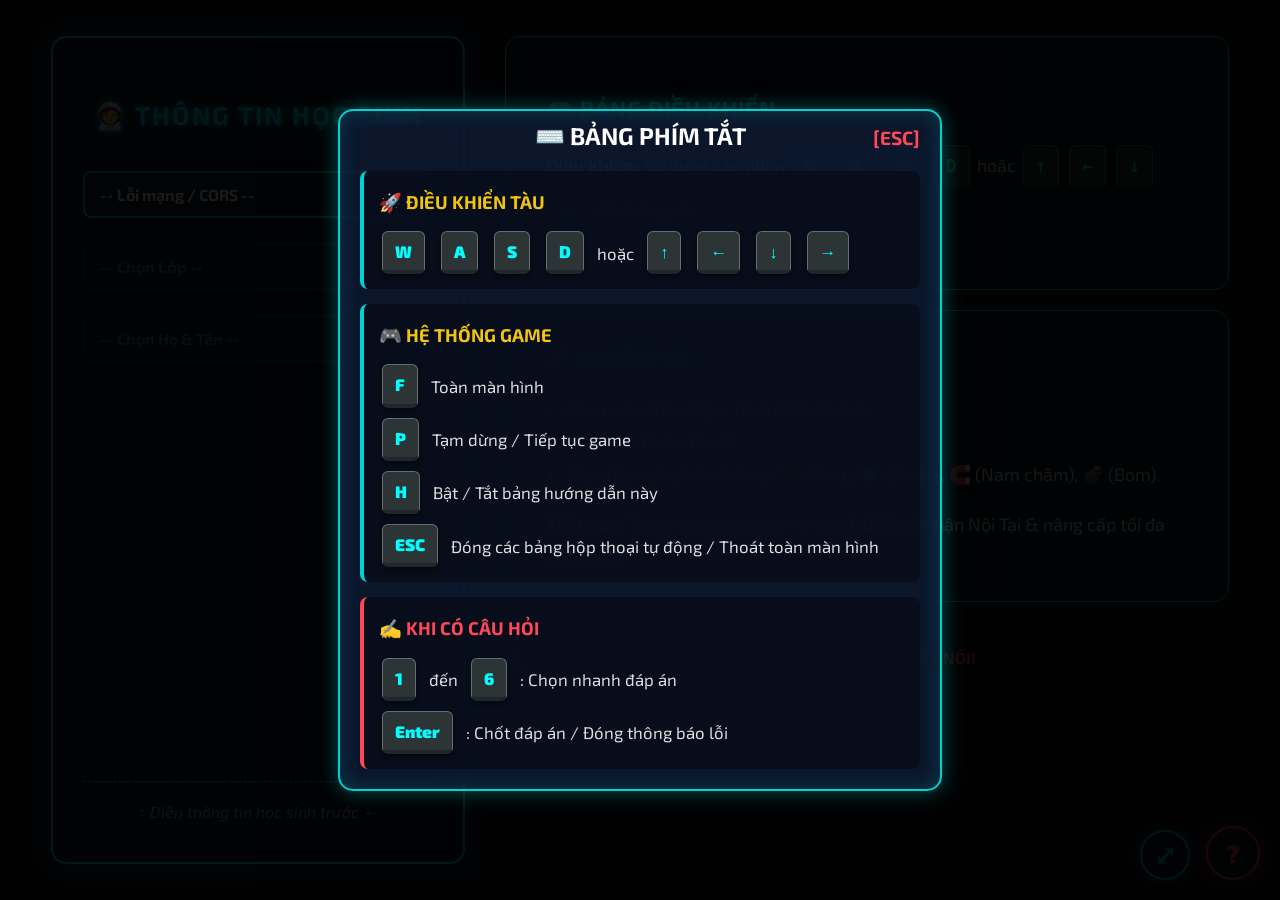
==== commit e2f5dca4: "remove intro-step-1" ====
--- a/index.html
+++ b/index.html
@@ -16,14 +16,7 @@
 
   <body>
     <div id="start-screen" class="ui-screen">
-      <div id="intro-step-1" class="ui-content">
-        <h1 class="ui-title glow-title mega-title">SPACE HERO GAME</h1>
-        <p class="press-start">
-          Nhấn <span class="mech-key">ENTER</span> để bắt đầu...
-        </p>
-      </div>
-
-      <div id="intro-step-2" class="menu-screen" style="display: none">
+      <div id="intro-step-2" class="menu-screen">
         <div class="dashboard-layout">
           <div class="dashboard-sidebar">
             <h2 class="sidebar-title">🧑‍🚀 THÔNG TIN HỌC SINH</h2>
@@ -118,10 +111,13 @@
     </div>
 
     <div id="game-over-screen" class="ui-screen" style="display: none">
+      <div class="max-streak-badge badge-lose">
+        <p class="streak-title-corner">🔥 CHUỖI CAO NHẤT</p>
+        <p id="end-max-streak" class="streak-number-corner">0</p>
+      </div>
+
       <div class="lose-card">
-        <div class="lose-badge">
-          <span class="skull-icon">💀</span>
-        </div>
+        <div class="lose-badge"><span class="skull-icon">💀</span></div>
         <h1 class="lose-title">THUA CUỘC</h1>
 
         <div class="lose-score-box">
@@ -145,11 +141,17 @@
     </div>
 
     <div id="win-screen" class="ui-screen" style="display: none">
+      <div class="max-streak-badge badge-win">
+        <p class="streak-title-corner">🔥 CHUỖI CAO NHẤT</p>
+        <p id="win-max-streak" class="streak-number-corner">0</p>
+      </div>
+
       <div class="win-banner">🏆</div>
       <h1 class="ui-title">XIN CHÚC MỪNG!</h1>
       <p class="win-score-box">
         Điểm số: <span class="stat-highlight" id="win-score-display">0/0</span>
       </p>
+
       <div class="ui-btn-box">
         <button
           class="ui-btn pulse-btn btn-win-large"
@@ -277,6 +279,7 @@
       </div>
     </div>
 
+    <button id="fullscreen-btn" title="Toàn màn hình">⤢</button>
     <div id="help-btn" onclick="openHelpModal()">?</div>
 
     <div id="help-modal" class="ui-screen" style="display: none">
@@ -298,6 +301,10 @@
 
           <div class="shortcut-group">
             <h3 class="shortcut-title">🎮 HỆ THỐNG GAME</h3>
+            <div class="shortcut-item">
+              <span class="mech-key">F</span>
+              <span>Toàn màn hình</span>
+            </div>
             <div class="shortcut-item">
               <span class="mech-key">P</span>
               <span>Tạm dừng / Tiếp tục game</span>
--- a/styles/main.css
+++ b/styles/main.css
@@ -111,11 +111,11 @@
 
 .skill-tag {
   background: rgba(0, 0, 0, 0.8);
-  padding: 4px 10px;
-  border-radius: 20px;
+  padding: 6px 12px;
+  border-radius: 8px; /* Bo góc vuông vức hơn một chút */
+  border-left-width: 4px; /* Tô đậm viền trái để tạo điểm nhấn */
   font-size: clamp(10px, 1.8vmin, 14px);
   font-weight: 700;
-  border: 1px solid;
   white-space: nowrap;
   box-shadow: 0 2px 5px rgba(0, 0, 0, 0.5);
   animation: popIn 0.3s cubic-bezier(0.175, 0.885, 0.32, 1.275) forwards;
@@ -609,8 +609,8 @@
   padding: 15px 40px;
   border-radius: 50px;
   color: white;
-  font-size: clamp(18px, 4vw, 28px);
-  font-weight: 900;
+  font-size: 22px;
+  font-weight: 700;
   z-index: 10002;
   text-transform: uppercase;
   box-shadow: 0 10px 30px rgba(0, 0, 0, 0.6);
@@ -817,11 +817,6 @@
 .text-white {
   color: #fff;
 }
-.win-text-subtitle {
-  font-size: clamp(1.5rem, 4vmin, 2.5rem);
-  margin-bottom: 20px;
-  text-shadow: 0 2px 5px rgba(0, 0, 0, 0.5);
-}
 .win-score-box {
   font-size: clamp(1.2rem, 3.5vmin, 2.2rem);
   color: #81ecec;
@@ -856,27 +851,28 @@
 
 #skills-row {
   position: fixed;
-  top: 120px;
-  left: 50%;
-  transform: translateX(-50%);
+  top: 120px; /* Nằm ngay dưới cụm HUD Điểm/Máu/Cấp */
+  left: 20px; /* Căn lề trái thẳng hàng với HUD */
+  transform: none; /* Bỏ lệnh căn giữa cũ */
   z-index: 100;
+  display: flex;
   flex-direction: column;
-  align-items: center;
-  gap: 8px;
-  width: 100%;
+  align-items: flex-start; /* Ép chữ và thẻ nội tại sát lề trái */
+  gap: 10px;
   pointer-events: none;
 }
 .skills-header {
   font-weight: 900;
-  text-shadow: 1px 1px 2px #000;
+  text-shadow: 1px 1px 3px #000;
   color: #f368e0;
-  font-size: 0.9rem;
+  font-size: 1rem;
+  letter-spacing: 1px;
 }
 #skills-list {
   display: flex;
-  gap: 10px;
-  flex-wrap: wrap;
-  justify-content: center;
+  flex-direction: column; /* Xếp các thẻ dọc xuống dưới thành 1 cột */
+  gap: 8px;
+  align-items: flex-start; /* Ép sát lề trái */
 }
 
 .hud-txt-white {
@@ -1011,12 +1007,13 @@
   transition: all 0.3s cubic-bezier(0.175, 0.885, 0.32, 1.275);
 }
 #help-btn:hover {
-  background: #ff4757;
-  color: #ffffff;
-  transform: scale(1.15) rotate(15deg);
+  background: rgb(255, 71, 87, 0.2);
   box-shadow:
     0 0 20px rgba(255, 71, 87, 0.8),
-    0 0 40px rgba(255, 71, 87, 0.5);
+    0 0 40px rgba(255, 71, 87, 0.4);
+  transform: scale(1.15) rotate(15deg);
+  color: #ffffff;
+  border-color: #ffffff;
 }
 #help-modal {
   z-index: 9999999999;
@@ -1040,12 +1037,13 @@
 .help-header {
   text-align: center;
   margin-top: 10px;
+  margin-bottom: 0;
 }
 .help-content {
   text-align: left;
   line-height: 1.8;
   font-size: 1.1rem;
-  margin-top: 20px;
+  margin-top: 0 !important;
 }
 .timer-box {
   position: fixed !important;
@@ -1604,10 +1602,6 @@
   letter-spacing: 1px;
 }
 
-#intro-step-1 {
-  max-width: 100%;
-}
-
 /* ================== MENU DASHBOARD (BƯỚC 2) ================== */
 .menu-screen {
   width: 100%;
@@ -1862,3 +1856,94 @@
 .level-card.waiting-info::before {
   display: none;
 }
+
+/* ================== NÚT FULLSCREEN (CÂN BẰNG HOÀN HẢO) ================== */
+#fullscreen-btn {
+  position: fixed;
+  bottom: 20px;
+  right: 90px;
+  font-size: 26px;
+  font-weight: 900;
+  font-family: "Exo 2", sans-serif;
+  cursor: pointer;
+  z-index: 9999999999;
+  background-color: rgba(13, 27, 51, 0.85);
+  border: 2px solid #00d2d3;
+  color: #00d2d3;
+  border-radius: 50%;
+  width: 50px;
+  height: 50px;
+  display: none;
+  justify-content: center;
+  align-items: center;
+  box-shadow: 0 0 8px rgba(0, 210, 211, 0.4);
+  transition: all 0.2s ease-in-out;
+}
+
+#fullscreen-btn:hover {
+  background-color: rgba(0, 210, 211, 0.2);
+  box-shadow:
+    0 0 15px rgba(0, 210, 211, 0.8),
+    inset 0 0 10px rgba(0, 210, 211, 0.4);
+  transform: scale(1.15) rotate(15deg);
+  color: #ffffff;
+  border-color: #ffffff;
+}
+
+/* ================== HUY HIỆU CHUỖI CAO NHẤT (GÓC PHẢI) ================== */
+.max-streak-badge {
+  position: absolute;
+  top: clamp(20px, 4vh, 40px);
+  right: clamp(20px, 4vw, 40px);
+  background: rgba(13, 27, 51, 0.85);
+  border-radius: 15px;
+  padding: 15px 30px;
+  text-align: center;
+  display: flex;
+  flex-direction: column;
+  align-items: center;
+  justify-content: center;
+  z-index: 10;
+  animation: popIn 0.6s cubic-bezier(0.175, 0.885, 0.32, 1.275);
+}
+
+/* Biến thể màu Vàng cho lúc Thắng */
+.badge-win {
+  border: 2px solid #f1c40f;
+  box-shadow: 0 0 20px rgba(241, 196, 15, 0.3);
+}
+.badge-win .streak-title-corner,
+.badge-win .streak-number-corner {
+  color: #f1c40f;
+}
+.badge-win .streak-number-corner {
+  text-shadow: 0 0 15px rgba(241, 196, 15, 0.8);
+}
+
+/* Biến thể màu Đỏ cho lúc Thua */
+.badge-lose {
+  border: 2px solid #ff4757;
+  box-shadow: 0 0 20px rgba(255, 71, 87, 0.3);
+}
+.badge-lose .streak-title-corner,
+.badge-lose .streak-number-corner {
+  color: #ff4757;
+}
+.badge-lose .streak-number-corner {
+  text-shadow: 0 0 15px rgba(255, 71, 87, 0.8);
+}
+
+/* Chữ hiển thị */
+.streak-title-corner {
+  font-size: 1rem;
+  font-weight: bold;
+  margin: 0 0 5px 0;
+  text-transform: uppercase;
+  letter-spacing: 1px;
+}
+.streak-number-corner {
+  font-size: 3.5rem;
+  font-weight: 900;
+  margin: 0;
+  line-height: 1;
+}
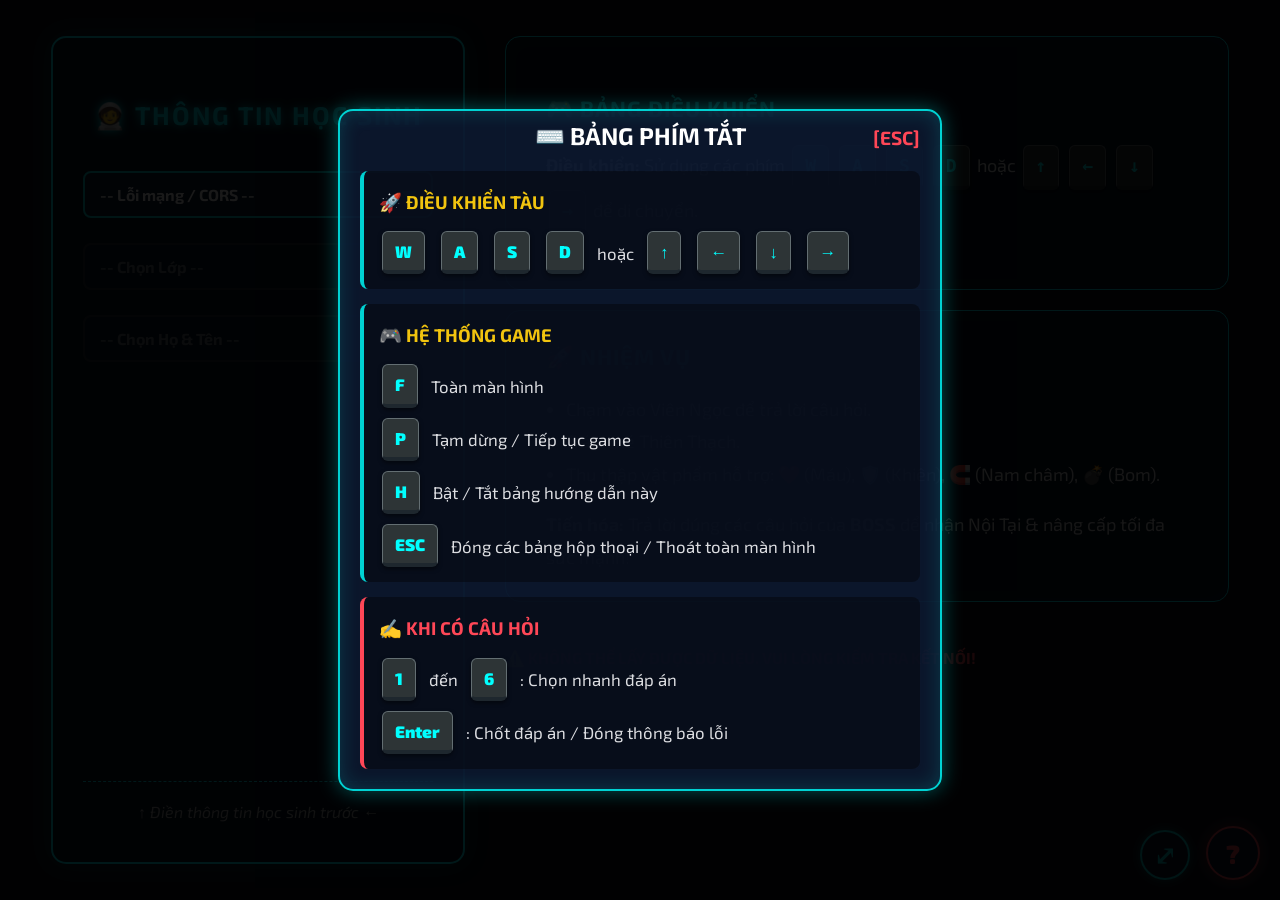
==== commit cbd186e5: "fix end game issues" ====
--- a/index.html
+++ b/index.html
@@ -315,7 +315,7 @@
             </div>
             <div class="shortcut-item">
               <span class="mech-key">ESC</span>
-              <span>Đóng các bảng hộp thoại tự động / Thoát toàn màn hình</span>
+              <span>Đóng các bảng hộp thoại / Thoát toàn màn hình</span>
             </div>
           </div>
 
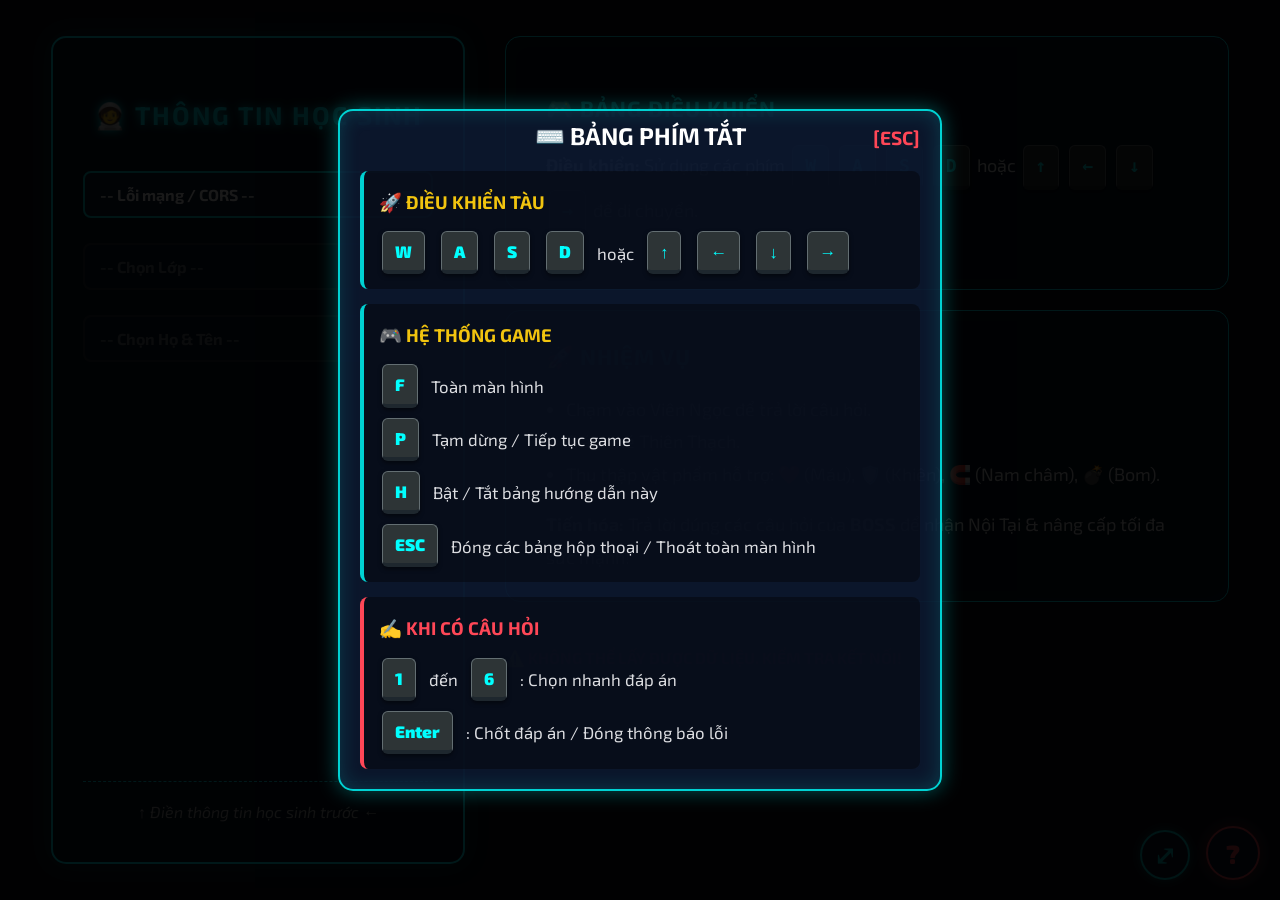
==== commit 84be8596: "download favicon" ====
--- a/index.html
+++ b/index.html
@@ -4,14 +4,14 @@
     <meta charset="UTF-8" />
     <meta name="viewport" content="width=device-width, initial-scale=1.0" />
     <title>KIẾN THỨC TỔNG HỢP</title>
-    <link
-      rel="icon"
-      href="https://image2url.com/r2/default/images/1771649817034-3b169dea-c56d-453d-b42c-735cafe83a2a.png"
-      type="image/png"
-    />
+
+    <link rel="preconnect" href="https://fonts.googleapis.com" />
+    <link rel="preconnect" href="https://fonts.gstatic.com" crossorigin />
+    <link rel="stylesheet" href="styles/main.css" />
+
+    <link rel="icon" href="./assets/images/favicon.png" type="image/png" />
     <script src="https://cdn.jsdelivr.net/npm/phaser@3.55.2/dist/phaser.min.js"></script>
     <script src="https://cdn.jsdelivr.net/npm/sortablejs@latest/Sortable.min.js"></script>
-    <link rel="stylesheet" href="styles/main.css" />
   </head>
 
   <body>
--- a/styles/main.css
+++ b/styles/main.css
@@ -1947,3 +1947,125 @@
   margin: 0;
   line-height: 1;
 }
+
+/* ========================================================= */
+/* 🌟 BỌC THÉP GIAO DIỆN CHO MÀN HÌNH NHỎ & MÀN HÌNH VUÔNG
+   (Kích hoạt tự động khi chiều ngang màn hình nhỏ hơn 1150px) */
+/* ========================================================= */
+
+@media screen and (max-width: 1150px) {
+  /* -----------------------------------------
+     1. CỨU VIỆN GIAO DIỆN START SCREEN (Hình 3)
+     ----------------------------------------- */
+  .dashboard-layout {
+    flex-direction: column !important; /* Xếp dọc Sidebar và Main Content thay vì dàn hàng ngang */
+    height: auto !important;
+    max-height: 95vh;
+    overflow-y: auto; /* Cho phép cuộn chuột nếu nội dung dài */
+  }
+
+  .dashboard-sidebar {
+    width: 100% !important; /* Thanh chọn trường/lớp dàn full ngang */
+    border-right: none !important;
+    border-bottom: 2px solid #00eaaf; /* Chuyển viền vách ngăn xuống dưới */
+    padding-bottom: 15px;
+    margin-bottom: 15px;
+  }
+
+  .sidebar-controls {
+    display: flex;
+    flex-wrap: wrap; /* Cho phép các ô select rớt dòng mượt mà */
+    gap: 10px;
+  }
+
+  .dashboard-main {
+    width: 100% !important;
+  }
+
+  /* Thu nhỏ các thẻ chọn bài (OT1, OT2...) để không bị tràn chữ */
+  .level-grid {
+    grid-template-columns: repeat(auto-fit, minmax(110px, 1fr)) !important;
+    gap: 10px !important;
+  }
+
+  .level-card {
+    padding: 10px !important;
+  }
+
+  .card-icon {
+    font-size: 2rem !important;
+  }
+
+  .card-title {
+    font-size: 1rem !important;
+  }
+
+  .card-info {
+    font-size: 0.8rem !important;
+  }
+
+  /* -----------------------------------------
+     2. SỬA THANH HUD TRONG GAME (Hình 2)
+     ----------------------------------------- */
+  #hud-container {
+    padding: 5px 10px !important;
+    gap: 5px !important;
+  }
+
+  .hud-row {
+    gap: 5px !important;
+  }
+
+  .hud-box {
+    padding: 4px 8px !important;
+    font-size: 0.8rem !important; /* Thu nhỏ font chữ để tiết kiệm diện tích */
+  }
+
+  /* Xử lý dứt điểm lỗi Tên học sinh đâm vào Đồng hồ */
+  .player-name {
+    font-size: 0.9rem !important;
+    max-width: 180px; /* Giới hạn độ dài tên */
+    white-space: nowrap;
+    overflow: hidden;
+    text-overflow: ellipsis; /* Nếu tên quá dài (như Trần Hồ Hồng Nhung), tự động cắt thành "Trần Hồ Hồng N..." */
+  }
+
+  #pause-btn-hud {
+    width: 30px !important;
+    height: 30px !important;
+  }
+
+  /* -----------------------------------------
+     3. THU NHỎ NÚT TOÀN MÀN HÌNH & HELP (Góc phải dưới)
+     ----------------------------------------- */
+  #fullscreen-btn,
+  #help-btn {
+    width: 40px !important;
+    height: 40px !important;
+    font-size: 18px !important;
+    bottom: 10px !important;
+  }
+
+  #help-btn {
+    right: 10px !important;
+  }
+
+  #fullscreen-btn {
+    right: 60px !important;
+  }
+
+  /* -----------------------------------------
+     4. TỐI ƯU MODAL GAME OVER (Hình 1)
+     ----------------------------------------- */
+  .lose-card {
+    transform: scale(
+      0.85
+    ); /* Thu nhỏ bảng thua cuộc lại một chút để không che mất huy hiệu Chuỗi */
+  }
+
+  .max-streak-badge {
+    top: 10px !important;
+    right: 10px !important;
+    transform: scale(0.8);
+  }
+}
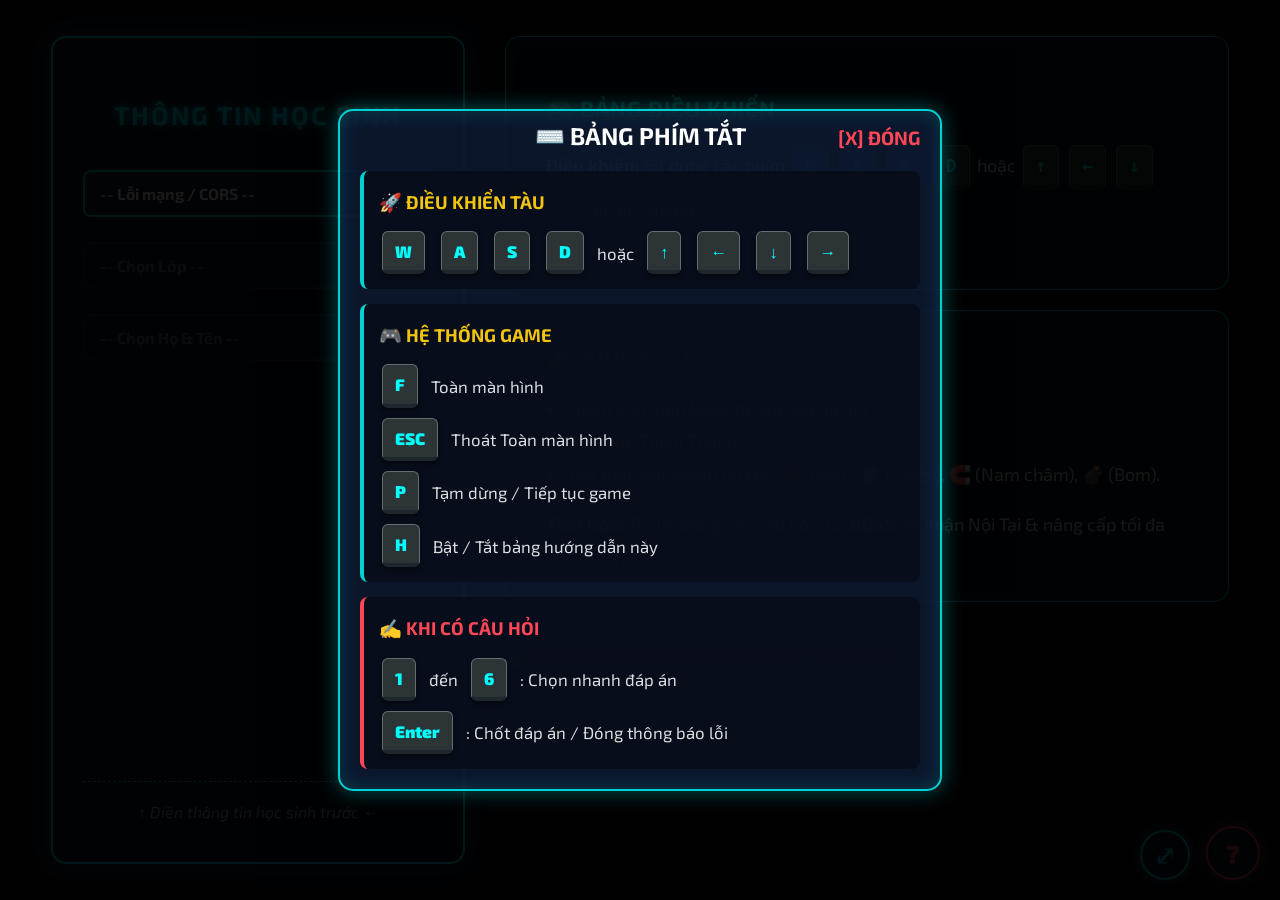
==== commit 8e2222f7: "optimize for weak pc" ====
--- a/index.html
+++ b/index.html
@@ -10,6 +10,7 @@
     <link rel="stylesheet" href="styles/main.css" />
 
     <link rel="icon" href="./assets/images/favicon.png" type="image/png" />
+
     <script src="https://cdn.jsdelivr.net/npm/phaser@3.55.2/dist/phaser.min.js"></script>
     <script src="https://cdn.jsdelivr.net/npm/sortablejs@latest/Sortable.min.js"></script>
   </head>
@@ -19,7 +20,7 @@
       <div id="intro-step-2" class="menu-screen">
         <div class="dashboard-layout">
           <div class="dashboard-sidebar">
-            <h2 class="sidebar-title">🧑‍🚀 THÔNG TIN HỌC SINH</h2>
+            <h2 class="sidebar-title">THÔNG TIN HỌC SINH</h2>
 
             <div class="sidebar-controls">
               <select
@@ -245,7 +246,7 @@
     </div>
 
     <div id="quiz-modal" style="display: none">
-      <span id="close-modal-btn" onclick="closeModal()">[ESC]</span>
+      <span id="close-modal-btn" onclick="closeModal()">[X] ĐÓNG</span>
       <div id="question-title">CÂU HỎI</div>
       <h3 id="question-text">Loading...</h3>
       <div
@@ -284,7 +285,7 @@
 
     <div id="help-modal" class="ui-screen" style="display: none">
       <div class="ui-content radar-panel help-box">
-        <span class="help-close" onclick="closeHelpModal()">[ESC]</span>
+        <span class="help-close" onclick="closeHelpModal()">[X] ĐÓNG</span>
         <h2 class="help-header">⌨️ BẢNG PHÍM TẮT</h2>
 
         <div class="help-content shortcut-grid">
@@ -306,16 +307,16 @@
               <span>Toàn màn hình</span>
             </div>
             <div class="shortcut-item">
+              <span class="mech-key">ESC</span>
+              <span>Thoát Toàn màn hình </span>
+            </div>
+            <div class="shortcut-item">
               <span class="mech-key">P</span>
               <span>Tạm dừng / Tiếp tục game</span>
             </div>
             <div class="shortcut-item">
               <span class="mech-key">H</span>
               <span>Bật / Tắt bảng hướng dẫn này</span>
-            </div>
-            <div class="shortcut-item">
-              <span class="mech-key">ESC</span>
-              <span>Đóng các bảng hộp thoại / Thoát toàn màn hình</span>
             </div>
           </div>
 
@@ -343,7 +344,7 @@
           onclick="
             document.getElementById('history-modal').style.display = 'none'
           "
-          >[ESC]</span
+          >[X] ĐÓNG</span
         >
 
         <h2 class="alert-title">📜 LỊCH SỬ ĐIỂM</h2>
@@ -356,9 +357,9 @@
       <div class="loader-text">ĐANG KHỞI ĐỘNG HỆ THỐNG...</div>
     </div>
 
-    <script src="scripts/config.js"></script>
-    <script src="scripts/questions.js"></script>
-    <script src="scripts/game.js"></script>
-    <script src="scripts/ui.js"></script>
+    <script defer src="scripts/config.js"></script>
+    <script defer src="scripts/questions.js"></script>
+    <script defer src="scripts/game.js"></script>
+    <script defer src="scripts/ui.js"></script>
   </body>
 </html>
--- a/styles/main.css
+++ b/styles/main.css
@@ -213,12 +213,18 @@
   right: 20px;
   cursor: pointer;
   color: #ff4757;
+  background: rgba(255, 71, 87, 0.1); /* Nền đỏ nhạt */
+  padding: 5px 15px; /* Tạo độ phình cho nút */
+  border: 1px solid #ff4757; /* Viền đỏ */
+  border-radius: 8px; /* Bo góc */
   transition: 0.2s;
   font-weight: bold;
   font-size: 1.2rem;
   z-index: 2;
 }
+
 #close-modal-btn:hover {
+  background: rgba(255, 71, 87, 0.3);
   text-shadow: 0 0 10px rgba(255, 71, 87, 0.8);
 }
 
@@ -1316,7 +1322,6 @@
 /* ================== GIAO DIỆN THUA CUỘC (KIỂU MỚI) ================== */
 #game-over-screen {
   background: rgba(11, 15, 25, 0.85);
-  backdrop-filter: blur(8px); /* Làm mờ cảnh game phía sau */
 }
 
 .lose-card {
@@ -1425,7 +1430,6 @@
 
 #global-loader {
   background: rgba(11, 15, 25, 0.95);
-  backdrop-filter: blur(10px);
   flex-direction: column;
   display: none;
   z-index: 9999999999999999;
